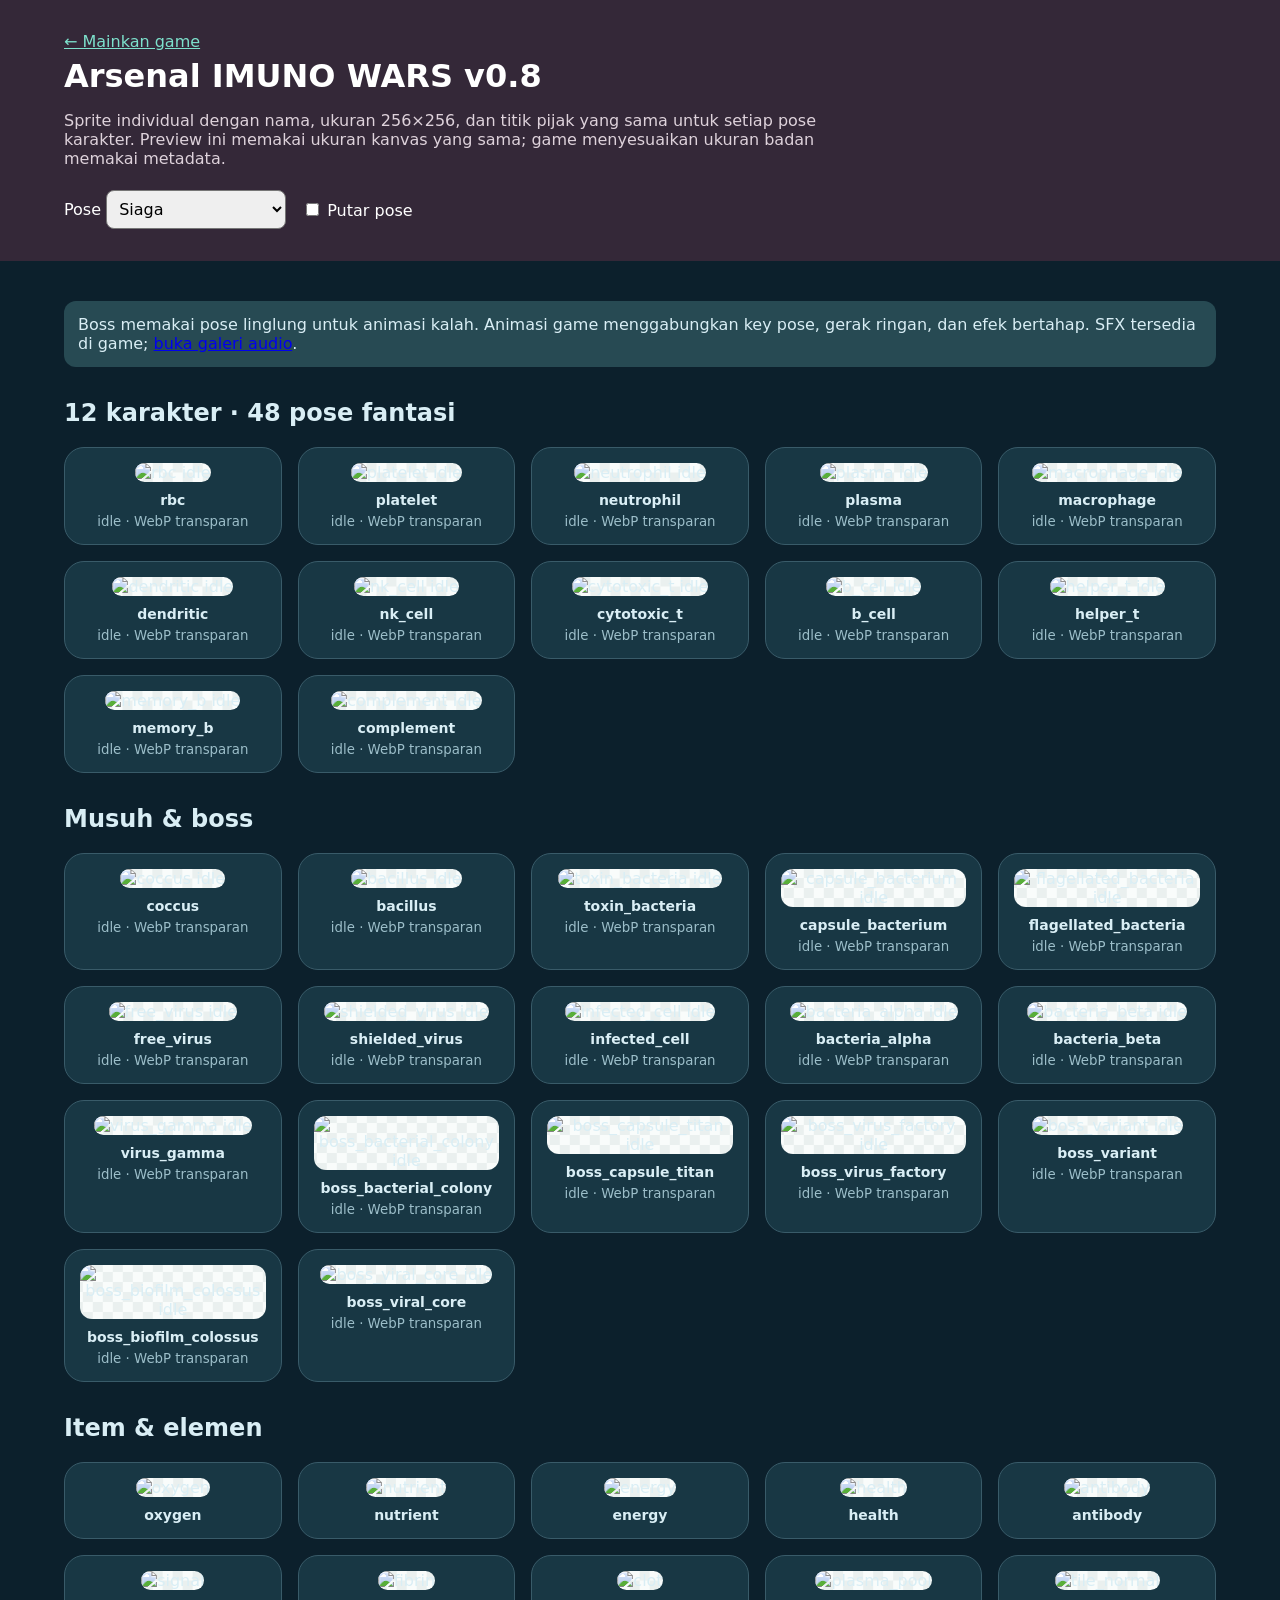
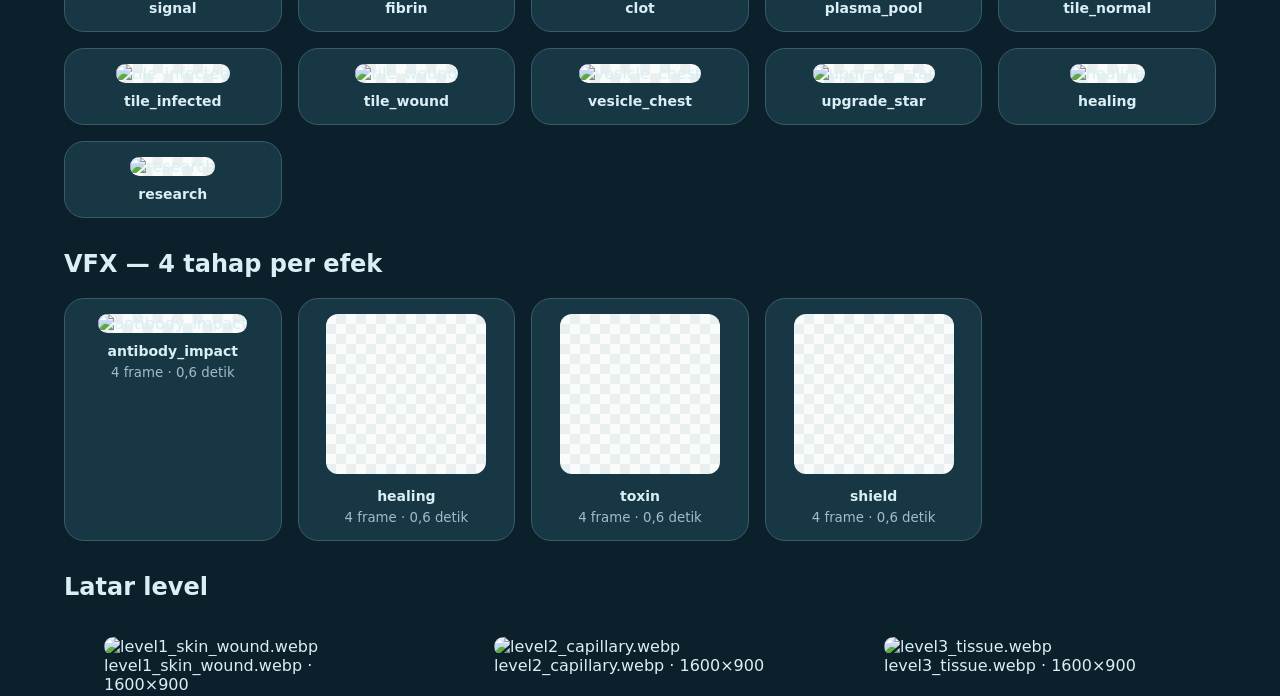
==== asset-gallery.html @ c9a5bf9f "Add files via upload" ====
<!doctype html>
<html lang="id"><meta charset="utf-8"><meta name="viewport" content="width=device-width,initial-scale=1">
<title>IMUNO WARS — Galeri Aset</title>
<style>
body{margin:0;background:#0c202c;color:#d9eef5;font:16px system-ui}header{padding:32px 5vw;background:#342838;color:white}header a{color:#7de1cc}h1{margin:6px 0}header p{max-width:760px;color:#ded2db}nav{display:flex;gap:16px;align-items:center;flex-wrap:wrap;margin-top:22px}select{font:inherit;padding:8px;border-radius:8px}main{padding:24px 5vw}.grid{display:grid;grid-template-columns:repeat(auto-fill,minmax(190px,1fr));gap:16px}article{background:#183744;border:1px solid #395b69;border-radius:20px;padding:15px;text-align:center;overflow:hidden}article img{width:160px;height:160px;object-fit:contain;background:repeating-conic-gradient(#eaf0ef 0% 25%,#f9fcfb 0% 50%) 50%/20px 20px;border-radius:12px}article strong{display:block;font-size:14px;margin-top:10px;word-break:break-word}article small{display:block;color:#9cbec9;margin-top:6px}.landscapes{display:grid;grid-template-columns:repeat(auto-fit,minmax(280px,1fr));gap:18px}.landscapes img{width:100%;border-radius:18px}h2{margin-top:32px}.note{padding:14px;background:#274a53;border-radius:12px}
</style>
<header><a href="index.html">← Mainkan game</a><h1>Arsenal IMUNO WARS v0.8</h1><p>Sprite individual dengan nama, ukuran 256×256, dan titik pijak yang sama untuk setiap pose karakter. Preview ini memakai ukuran kanvas yang sama; game menyesuaikan ukuran badan memakai metadata.</p><nav><label>Pose <select id="pose"><option value="idle">Siaga</option><option value="action">Aksi / menyerang</option><option value="hurt">Terkena serangan</option><option value="victory">Menang / kalah</option></select></label><label><input id="cycle" type="checkbox"> Putar pose</label></nav></header>
<main><p class="note">Boss memakai pose linglung untuk animasi kalah. Animasi game menggabungkan key pose, gerak ringan, dan efek bertahap. SFX tersedia di game; <a href="audio-gallery.html">buka galeri audio</a>.</p><h2>12 karakter · 48 pose fantasi</h2><div id="characters" class="grid"></div><h2>Musuh & boss</h2><div id="enemies" class="grid"></div><h2>Item & elemen</h2><div id="items" class="grid"></div><h2>VFX — 4 tahap per efek</h2><div id="effects" class="grid"></div><h2>Latar level</h2><div id="backgrounds" class="landscapes"></div></main>
<script src="data/sprite-data.js"></script><script>
const S=window.IMMUNO_SPRITES,pose=document.querySelector('#pose');
function render(){for(const kind of ['characters','enemies'])document.querySelector('#'+kind).innerHTML=Object.entries(S[kind]).map(([name,m])=>{let p=pose.value;if(kind==='enemies')p=p==='action'?'attack':p==='victory'?'defeat':p;let src=m.frames[p]||m.frames.idle;return `<article><img src="${src}" alt="${name} ${p}"><strong>${name}</strong><small>${p} · WebP transparan</small></article>`}).join('')}
pose.onchange=render;render();let tick=0;
document.querySelector('#items').innerHTML=Object.entries(S.items).map(([name,src])=>`<article><img src="${src}" alt="${name}"><strong>${name}</strong></article>`).join('');
document.querySelector('#effects').innerHTML=Object.entries(S.effects).map(([name,m])=>`<article><img data-effect="${name}" src="${m.frames[0]}" alt="${name}"><strong>${name}</strong><small>4 frame · 0,6 detik</small></article>`).join('');
document.querySelector('#backgrounds').innerHTML=S.backgrounds.map(src=>`<figure><img src="${src}" alt="${src.split('/').pop()}"><figcaption>${src.split('/').pop()} · 1600×900</figcaption></figure>`).join('');
setInterval(()=>{tick++;document.querySelectorAll('[data-effect]').forEach(im=>im.src=S.effects[im.dataset.effect].frames[tick%4]);if(tick%6===0&&document.querySelector('#cycle').checked){pose.selectedIndex=(pose.selectedIndex+1)%4;render()}},150);
</script></html>
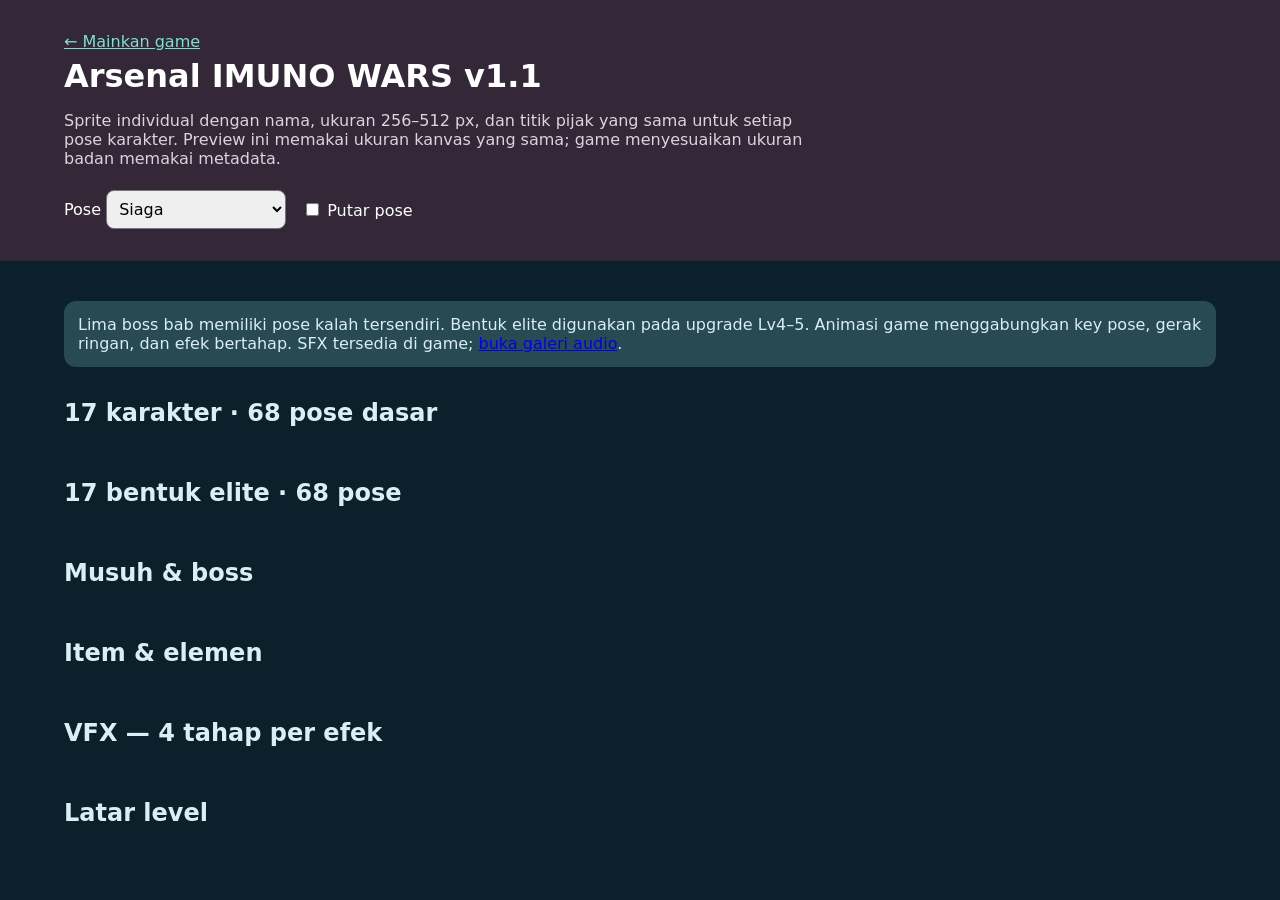
==== commit b6e8246d: "Add files via upload" ====
--- a/asset-gallery.html
+++ b/asset-gallery.html
@@ -4,11 +4,11 @@
 <style>
 body{margin:0;background:#0c202c;color:#d9eef5;font:16px system-ui}header{padding:32px 5vw;background:#342838;color:white}header a{color:#7de1cc}h1{margin:6px 0}header p{max-width:760px;color:#ded2db}nav{display:flex;gap:16px;align-items:center;flex-wrap:wrap;margin-top:22px}select{font:inherit;padding:8px;border-radius:8px}main{padding:24px 5vw}.grid{display:grid;grid-template-columns:repeat(auto-fill,minmax(190px,1fr));gap:16px}article{background:#183744;border:1px solid #395b69;border-radius:20px;padding:15px;text-align:center;overflow:hidden}article img{width:160px;height:160px;object-fit:contain;background:repeating-conic-gradient(#eaf0ef 0% 25%,#f9fcfb 0% 50%) 50%/20px 20px;border-radius:12px}article strong{display:block;font-size:14px;margin-top:10px;word-break:break-word}article small{display:block;color:#9cbec9;margin-top:6px}.landscapes{display:grid;grid-template-columns:repeat(auto-fit,minmax(280px,1fr));gap:18px}.landscapes img{width:100%;border-radius:18px}h2{margin-top:32px}.note{padding:14px;background:#274a53;border-radius:12px}
 </style>
-<header><a href="index.html">← Mainkan game</a><h1>Arsenal IMUNO WARS v0.8</h1><p>Sprite individual dengan nama, ukuran 256×256, dan titik pijak yang sama untuk setiap pose karakter. Preview ini memakai ukuran kanvas yang sama; game menyesuaikan ukuran badan memakai metadata.</p><nav><label>Pose <select id="pose"><option value="idle">Siaga</option><option value="action">Aksi / menyerang</option><option value="hurt">Terkena serangan</option><option value="victory">Menang / kalah</option></select></label><label><input id="cycle" type="checkbox"> Putar pose</label></nav></header>
-<main><p class="note">Boss memakai pose linglung untuk animasi kalah. Animasi game menggabungkan key pose, gerak ringan, dan efek bertahap. SFX tersedia di game; <a href="audio-gallery.html">buka galeri audio</a>.</p><h2>12 karakter · 48 pose fantasi</h2><div id="characters" class="grid"></div><h2>Musuh & boss</h2><div id="enemies" class="grid"></div><h2>Item & elemen</h2><div id="items" class="grid"></div><h2>VFX — 4 tahap per efek</h2><div id="effects" class="grid"></div><h2>Latar level</h2><div id="backgrounds" class="landscapes"></div></main>
+<header><a href="index.html">← Mainkan game</a><h1>Arsenal IMUNO WARS v1.1</h1><p>Sprite individual dengan nama, ukuran 256–512 px, dan titik pijak yang sama untuk setiap pose karakter. Preview ini memakai ukuran kanvas yang sama; game menyesuaikan ukuran badan memakai metadata.</p><nav><label>Pose <select id="pose"><option value="idle">Siaga</option><option value="action">Aksi / menyerang</option><option value="hurt">Terkena serangan</option><option value="victory">Menang / kalah</option></select></label><label><input id="cycle" type="checkbox"> Putar pose</label></nav></header>
+<main><p class="note">Lima boss bab memiliki pose kalah tersendiri. Bentuk elite digunakan pada upgrade Lv4–5. Animasi game menggabungkan key pose, gerak ringan, dan efek bertahap. SFX tersedia di game; <a href="audio-gallery.html">buka galeri audio</a>.</p><h2>17 karakter · 68 pose dasar</h2><div id="characters" class="grid"></div><h2>17 bentuk elite · 68 pose</h2><div id="elites" class="grid"></div><h2>Musuh & boss</h2><div id="enemies" class="grid"></div><h2>Item & elemen</h2><div id="items" class="grid"></div><h2>VFX — 4 tahap per efek</h2><div id="effects" class="grid"></div><h2>Latar level</h2><div id="backgrounds" class="landscapes"></div></main>
 <script src="data/sprite-data.js"></script><script>
 const S=window.IMMUNO_SPRITES,pose=document.querySelector('#pose');
-function render(){for(const kind of ['characters','enemies'])document.querySelector('#'+kind).innerHTML=Object.entries(S[kind]).map(([name,m])=>{let p=pose.value;if(kind==='enemies')p=p==='action'?'attack':p==='victory'?'defeat':p;let src=m.frames[p]||m.frames.idle;return `<article><img src="${src}" alt="${name} ${p}"><strong>${name}</strong><small>${p} · WebP transparan</small></article>`}).join('')}
+function render(){for(const kind of ['characters','elites','enemies'])document.querySelector('#'+kind).innerHTML=Object.entries(S[kind]).map(([name,m])=>{let p=pose.value;if(kind==='enemies')p=p==='action'?'attack':p==='victory'?'defeat':p;let src=m.frames[p]||m.frames.idle;return `<article><img src="${src}" alt="${name} ${p}"><strong>${name}</strong><small>${p} · WebP transparan</small></article>`}).join('')}
 pose.onchange=render;render();let tick=0;
 document.querySelector('#items').innerHTML=Object.entries(S.items).map(([name,src])=>`<article><img src="${src}" alt="${name}"><strong>${name}</strong></article>`).join('');
 document.querySelector('#effects').innerHTML=Object.entries(S.effects).map(([name,m])=>`<article><img data-effect="${name}" src="${m.frames[0]}" alt="${name}"><strong>${name}</strong><small>4 frame · 0,6 detik</small></article>`).join('');
